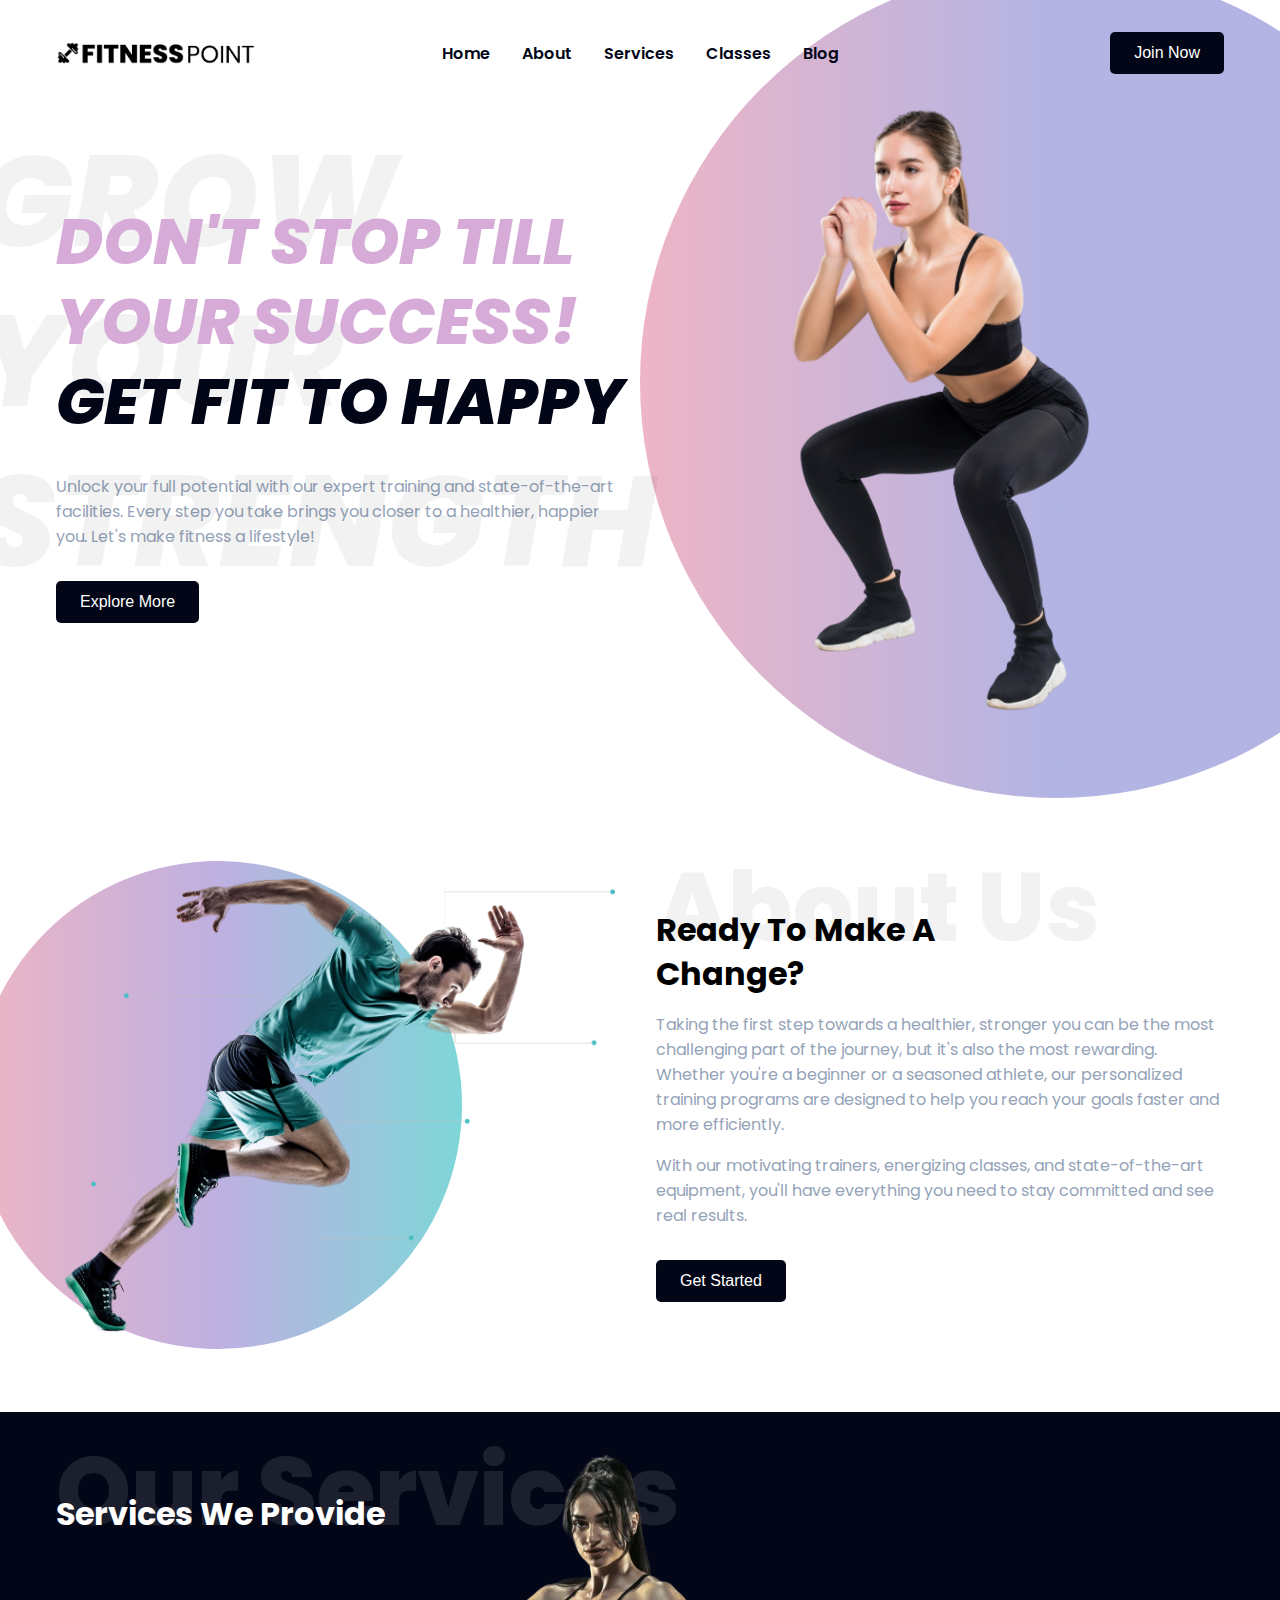
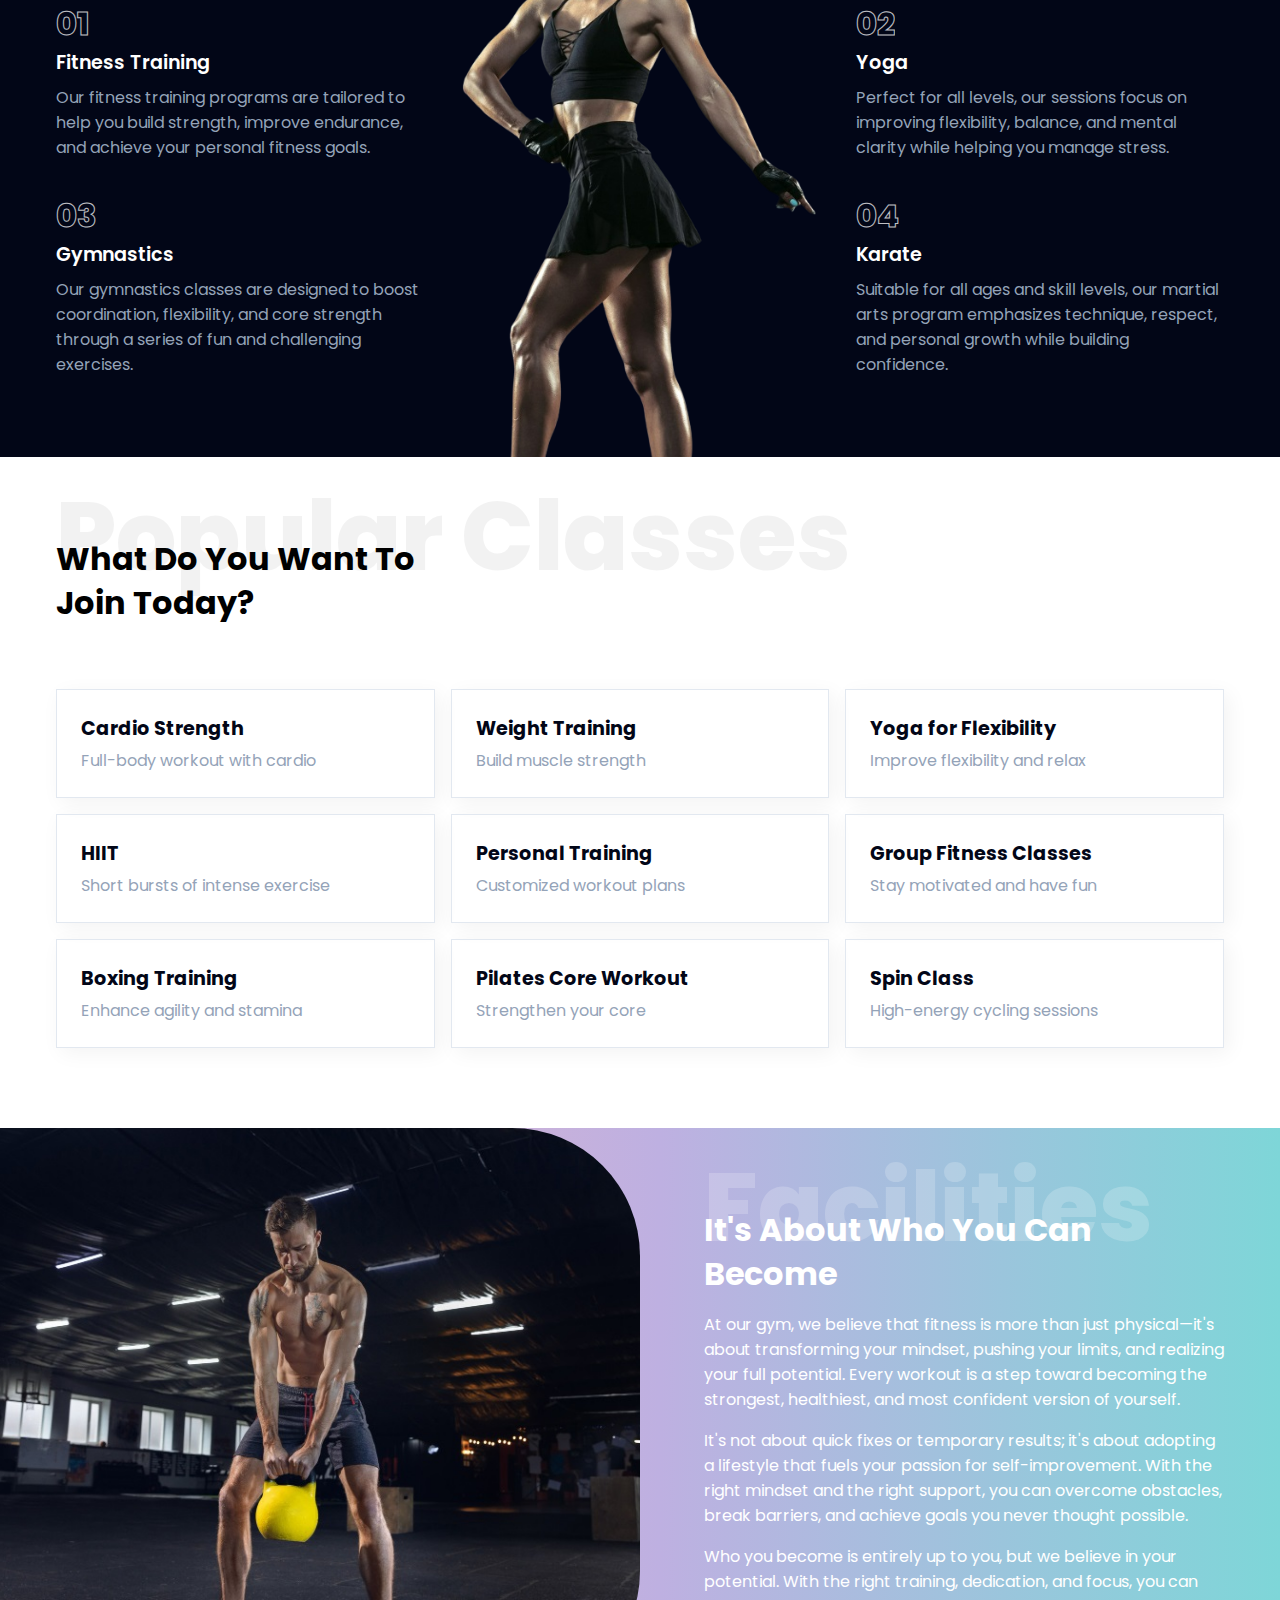
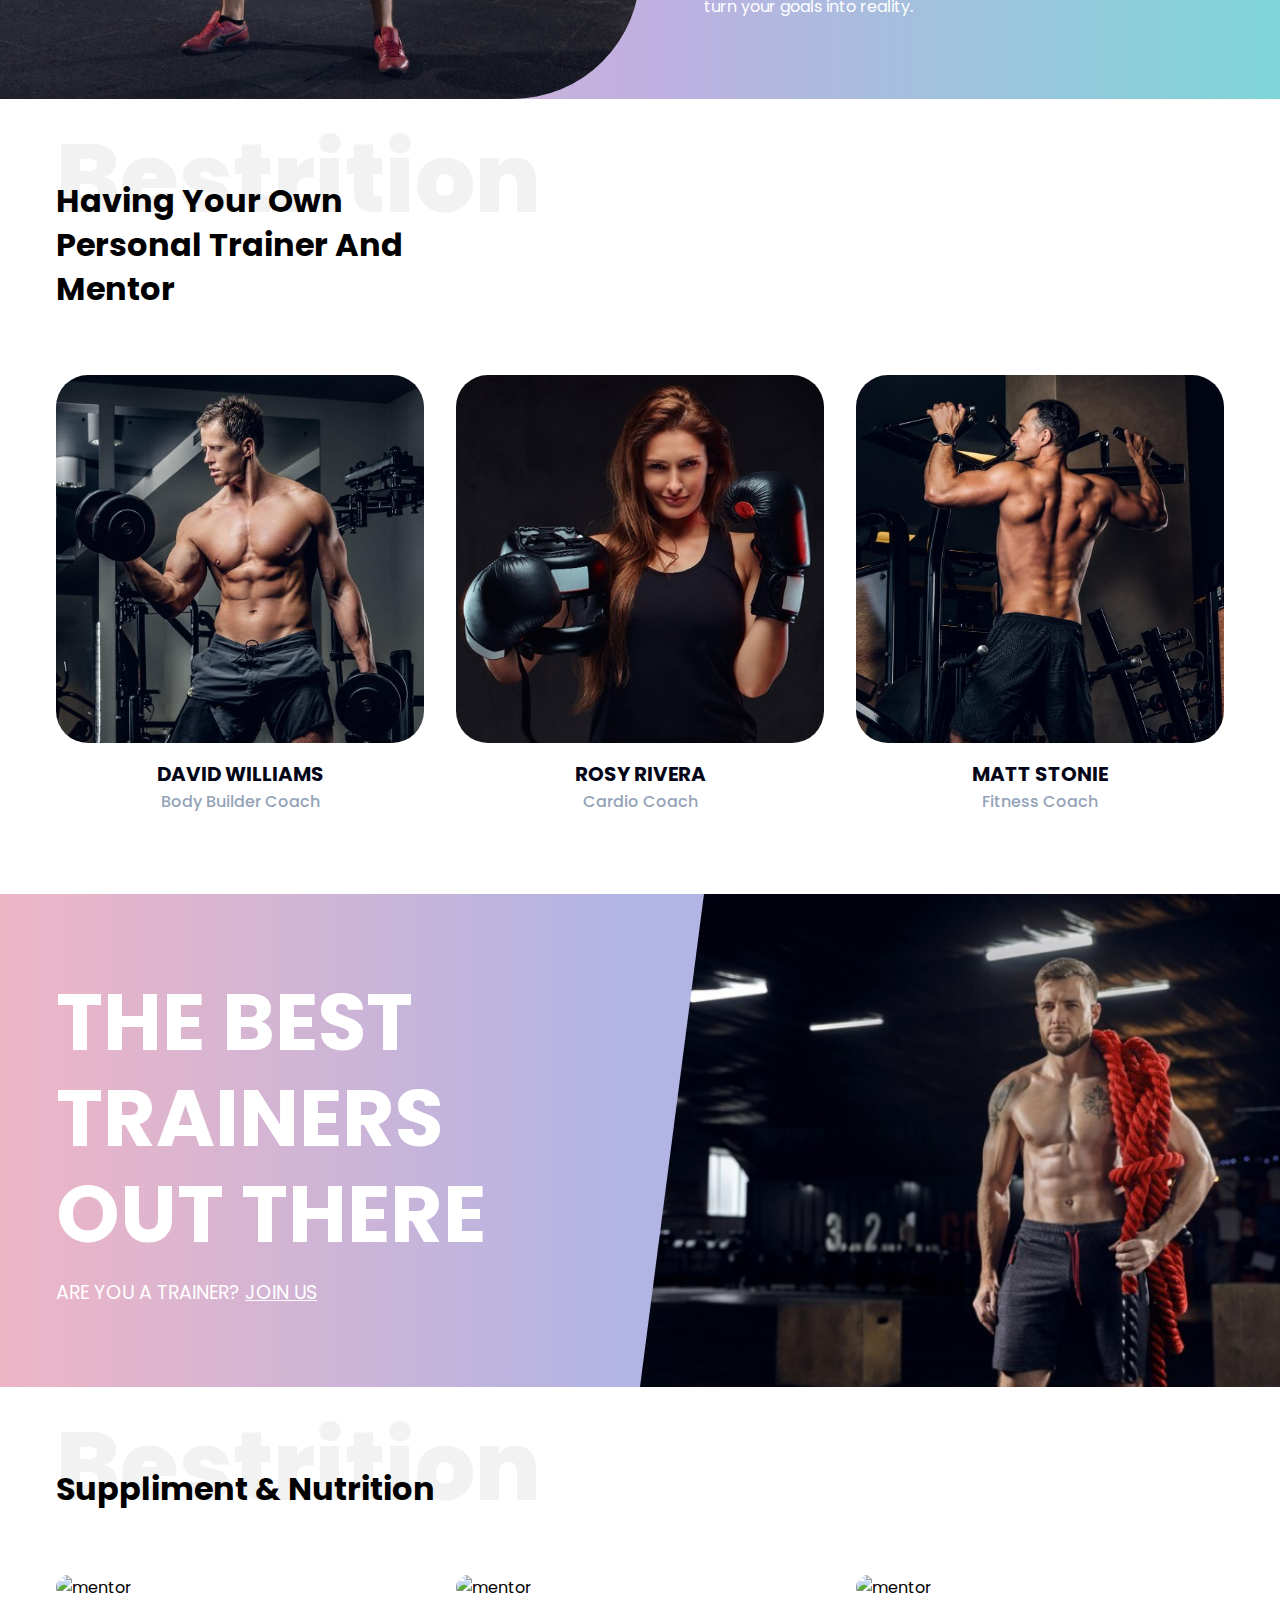
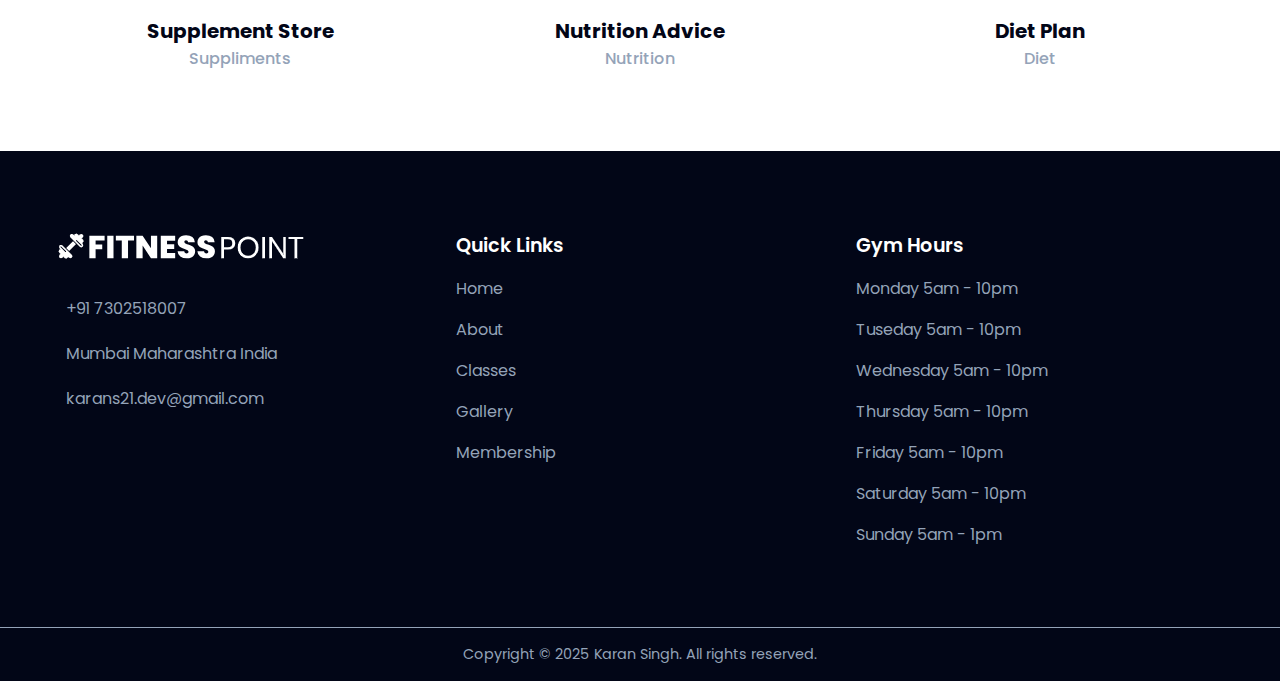
==== index.html @ 831a455c "Initial commit for gym management website now have to make the buttons interactive" ====
<!DOCTYPE html>
<html lang="en">
  <head>
    <meta charset="UTF-8" />
    <meta name="viewport" content="width=device-width, initial-scale=1.0" />
    <link
      href="https://cdn.jsdelivr.net/npm/remixicon@4.3.0/fonts/remixicon.css"
      rel="stylesheet"
    />
    <link rel="stylesheet" href="style.css" />
    <title>FitnessPoint</title>
  </head>
  <body>
    <header>
      <nav>
        <div class="nav__header">
          <div class="nav__logo">
            <a href="#">
              <img src="assets/logo-white.png" alt="logo" class="logo-white" />
              <img src="assets/logo-dark.png" alt="logo" class="logo-dark" />
            </a>
          </div>
          <div class="nav__menu__btn" id="menu-btn">
            <i class="ri-menu-line"></i>
          </div>
        </div>
        <ul class="nav__links" id="nav-links">
          <li><a href="#home">Home</a></li>
          <li><a href="#about">About</a></li>
          <li><a href="#service">Services</a></li>
          <li><a href="#class">Classes</a></li>
          <li><a href="#contact">Blog</a></li>
          <li><a href="#">Join Now</a></li>
        </ul>
        <div class="nav__btns">
          <button class="btn">Join Now</button>
        </div>
      </nav>
      <div class="section__container header__container" id="home">
        <div class="header__content">
          <h1>DON'T STOP TILL YOUR SUCCESS!</h1>
          <h2>GET FIT TO HAPPY</h2>
          <p>
            Unlock your full potential with our expert training and
            state-of-the-art facilities. Every step you take brings you closer
            to a healthier, happier you. Let's make fitness a lifestyle!
          </p>
          <div class="header__btn">
            <button class="btn">Explore More</button>
          </div>
        </div>
        <div class="header__image">
          <img src="assets/header.png" alt="header" />
        </div>
      </div>
    </header>

    <div class="about" id="about">
      <div class="section__container about__container">
        <div class="about__image">
          <img src="assets/about.png" alt="about" />
        </div>
        <div class="about__content">
          <h2 class="section__header">Ready To Make A Change?</h2>
          <p>
            Taking the first step towards a healthier, stronger you can be the
            most challenging part of the journey, but it's also the most
            rewarding. Whether you're a beginner or a seasoned athlete, our
            personalized training programs are designed to help you reach your
            goals faster and more efficiently.
          </p>
          <p>
            With our motivating trainers, energizing classes, and
            state-of-the-art equipment, you'll have everything you need to stay
            committed and see real results.
          </p>
          <div class="about__btn">
            <button class="btn">Get Started</button>
          </div>
        </div>
      </div>
    </div>

    <section class="service" id="service">
      <div class="section__container service__container">
        <h2 class="section__header">Services We Provide</h2>
        <div class="service__grid">
          <div class="service__card">
            <span>01</span>
            <h4>Fitness Training</h4>
            <p>
              Our fitness training programs are tailored to help you build
              strength, improve endurance, and achieve your personal fitness
              goals.
            </p>
          </div>
          <div class="service__card">
            <span>02</span>
            <h4>Yoga</h4>
            <p>
              Perfect for all levels, our sessions focus on improving
              flexibility, balance, and mental clarity while helping you manage
              stress.
            </p>
          </div>
          <div class="service__card">
            <span>03</span>
            <h4>Gymnastics</h4>
            <p>
              Our gymnastics classes are designed to boost coordination,
              flexibility, and core strength through a series of fun and
              challenging exercises.
            </p>
          </div>
          <div class="service__card">
            <span>04</span>
            <h4>Karate</h4>
            <p>
              Suitable for all ages and skill levels, our martial arts program
              emphasizes technique, respect, and personal growth while building
              confidence.
            </p>
          </div>
          <div class="service__image">
            <img src="assets/service.png" alt="service" />
          </div>
        </div>
      </div>
    </section>

    <section class="popular" id="class">
      <div class="section__container popular__container">
        <h2 class="section__header">What Do You Want To Join Today?</h2>
        <div class="popular__grid">
          <div class="popular__card">
            <div>
              <h4>Cardio Strength</h4>
              <p>Full-body workout with cardio</p>
            </div>
            <span>
              <i class="ri-arrow-right-fill"></i>
            </span>
          </div>
          <div class="popular__card">
            <div>
              <h4>Weight Training</h4>
              <p>Build muscle strength</p>
            </div>
            <span>
              <i class="ri-arrow-right-fill"></i>
            </span>
          </div>
          <div class="popular__card">
            <div>
              <h4>Yoga for Flexibility</h4>
              <p>Improve flexibility and relax</p>
            </div>
            <span>
              <i class="ri-arrow-right-fill"></i>
            </span>
          </div>
          <div class="popular__card">
            <div>
              <h4>HIIT</h4>
              <p>Short bursts of intense exercise</p>
            </div>
            <span>
              <i class="ri-arrow-right-fill"></i>
            </span>
          </div>
          <div class="popular__card">
            <div>
              <h4>Personal Training</h4>
              <p>Customized workout plans</p>
            </div>
            <span>
              <i class="ri-arrow-right-fill"></i>
            </span>
          </div>
          <div class="popular__card">
            <div>
              <h4>Group Fitness Classes</h4>
              <p>Stay motivated and have fun</p>
            </div>
            <span>
              <i class="ri-arrow-right-fill"></i>
            </span>
          </div>
          <div class="popular__card">
            <div>
              <h4>Boxing Training</h4>
              <p>Enhance agility and stamina</p>
            </div>
            <span>
              <i class="ri-arrow-right-fill"></i>
            </span>
          </div>
          <div class="popular__card">
            <div>
              <h4>Pilates Core Workout</h4>
              <p>Strengthen your core</p>
            </div>
            <span>
              <i class="ri-arrow-right-fill"></i>
            </span>
          </div>
          <div class="popular__card">
            <div>
              <h4>Spin Class</h4>
              <p>High-energy cycling sessions</p>
            </div>
            <span>
              <i class="ri-arrow-right-fill"></i>
            </span>
          </div>
        </div>
      </div>
    </section>

    <section class="facility__container">
      <div class="facility__image">
        <img src="assets/facility.jpg" alt="facility" />
      </div>
      <div class="facility__content">
        <h2 class="section__header">It's About Who You Can Become</h2>
        <p>
          At our gym, we believe that fitness is more than just physical—it's
          about transforming your mindset, pushing your limits, and realizing
          your full potential. Every workout is a step toward becoming the
          strongest, healthiest, and most confident version of yourself.
        </p>
        <p>
          It's not about quick fixes or temporary results; it's about adopting a
          lifestyle that fuels your passion for self-improvement. With the right
          mindset and the right support, you can overcome obstacles, break
          barriers, and achieve goals you never thought possible.
        </p>
        <p>
          Who you become is entirely up to you, but we believe in your
          potential. With the right training, dedication, and focus, you can
          turn your goals into reality.
        </p>
      </div>
    </section>

    <section class="section__container mentor__container">
      <h2 class="section__header">Having Your Own Personal Trainer And Mentor</h2>
      <div class="mentor__grid">
        <div class="mentor__card">
          <img src="assets/mentor-1.jpg" alt="mentor" />
          <h4>DAVID WILLIAMS</h4>
          <p>Body Builder Coach</p>
        </div>
        <div class="mentor__card">
          <img src="assets/mentor-2.jpg" alt="mentor" />
          <h4>ROSY RIVERA</h4>
          <p>Cardio Coach</p>
        </div>
        <div class="mentor__card">
          <img src="assets/mentor-3.jpg" alt="mentor" />
          <h4>MATT STONIE</h4>
          <p>Fitness Coach</p>
        </div>
      </div>
    </section>

    <section class="banner" id="contact">
      <div class="banner__content">
        <h2>THE BEST TRAINERS OUT THERE</h2>
        <p>ARE YOU A TRAINER? <a href="#">JOIN US</a></p>
      </div>
      <div class="banner__image">
        <img src="assets/banner.png" alt="banner" />
      </div>
    </section>

    <section class="section__container mentor__container">
        <h2 class="section__header">Suppliment & Nutrition</h2>
        <div class="mentor__grid">
          <div class="mentor__card">
            <img src="https://5.imimg.com/data5/SELLER/Default/2021/1/JN/CK/YA/74593053/whey-protein-concentrate.jpg" alt="mentor" />
            <h4>Supplement Store</h4>
            <p>Suppliments</p>
          </div>
          <div class="mentor__card">
            <img src="https://www.careinsurance.com/upload_master/media/posts/September2023/dietary-supplements.webp" alt="mentor" />
            <h4>Nutrition Advice</h4>
            <p>Nutrition</p>
          </div>
          <div class="mentor__card">
            <img src="https://www.lifepointhospital.in/wp-content/uploads/2023/08/diet-plans-1.jpg" alt="mentor" />
            <h4>Diet Plan</h4>
            <p>Diet</p>
          </div>
        </div>
      </section>

    <section class="footer">
      <div class="section__container footer__container">
        <div class="footer__col">
          <a href="#" class="footer__logo">
            <img src="assets/logo-white.png" alt="logo" />
          </a>
          <ul class="footer__links">
            <li>
              <a href="#">
                <span><i class="ri-phone-line"></i></span> +91 7302518007
              </a>
            </li>
            <li>
              <a href="#">
                <span><i class="ri-map-pin-line"></i></span> Mumbai Maharashtra India
              </a>
            </li>
            <li>
              <a href="#">
                <span><i class="ri-mail-line"></i></span> karans21.dev@gmail.com
              </a>
            </li>
          </ul>
        </div>

        <div class="footer__col">
          <h4>Quick Links</h4>
          <ul class="footer__links">
            <li><a href="#">Home</a></li>
            <li><a href="#">About</a></li>
            <li><a href="#">Classes</a></li>
            <li><a href="#">Gallery</a></li>
            <li><a href="#">Membership</a></li>
          </ul>
        </div>
        <div class="footer__col">
          <h4>Gym Hours</h4>
          <ul class="footer__links">
            <li>Monday 5am - 10pm</li>
            <li>Tuseday 5am - 10pm</li>
            <li>Wednesday 5am - 10pm</li>
            <li>Thursday 5am - 10pm</li>
            <li>Friday 5am - 10pm</li>
            <li>Saturday 5am - 10pm</li>
            <li>Sunday 5am - 1pm</li>
          </ul>
        </div>
      </div>
      <div class="footer__bar">
        Copyright © 2025 Karan Singh. All rights reserved.
      </div>
    </section>

    <script src="https://unpkg.com/scrollreveal"></script>
    <script src="main.js"></script>
  </body>
</html>
---- style.css ----
@import url("https://fonts.googleapis.com/css2?family=Poppins:ital,wght@0,100;0,200;0,300;0,400;0,500;0,600;0,700;0,800;0,900;1,100;1,200;1,300;1,400;1,500;1,600;1,700;1,800;1,900&display=swap");

:root {
  --primary-color: #42c8c9;
  --secondary-color: #d6abd8;
  --text-dark: #020617;
  --text-light: #94a3b8;
  --extra-light: #e2e8f0;
  --white: #ffffff;
  --gradient-1: linear-gradient(to right, #eeb5c6, #b2b4e4, #b3b4e4);
  --gradient-2: linear-gradient(to right, #eeb5c4, #beb0e1, #7ed6d8);
  --max-width: 1200px;
}

* {
  padding: 0;
  margin: 0;
  box-sizing: border-box;
}

.section__container {
  max-width: var(--max-width);
  margin: auto;
  padding: 5rem 1rem;
}

.section__header {
  position: relative;
  isolation: isolate;
  font-size: 2rem;
  line-height: 2.75rem;
  max-width: 400px;
}

.section__header::before {
  position: absolute;
  top: -3rem;
  width: max-content;
  font-size: 6rem;
  font-weight: 800;
  line-height: 6rem;
  color: rgba(0, 0, 0, 0.05);
  z-index: -1;
}

.btn {
  padding: 0.75rem 1.5rem;
  outline: none;
  border: none;
  font-size: 1rem;
  color: var(--white);
  background-color: var(--text-dark);
  border-radius: 5px;
  transition: 0.3s;
  cursor: pointer;
}

.btn:hover {
  background-color: var(--primary-color);
}

img {
  display: flex;
  width: 100%;
}

a {
  text-decoration: none;
  transition: 0.3s;
}

ul {
  list-style: none;
}

html,
body {
  scroll-behavior: smooth;
}

body {
  font-family: "Poppins", sans-serif;
}

header {
  overflow: hidden;
}

nav {
  position: fixed;
  isolation: isolate;
  top: 0;
  width: 100%;
  z-index: 9;
}

.nav__header {
  padding: 1rem;
  width: 100%;
  display: flex;
  align-items: center;
  justify-content: space-between;
  background-color: var(--text-dark);
}

.nav__logo img {
  max-width: 175px;
}

.nav__logo .logo-dark {
  display: none;
}

.nav__menu__btn {
  font-size: 1.5rem;
  color: var(--white);
  cursor: pointer;
}

.nav__links {
  position: absolute;
  bottom: 0;
  left: 0;
  width: 100%;
  padding: 2rem;
  display: flex;
  align-items: center;
  justify-content: center;
  flex-direction: column;
  gap: 2rem;
  background-color: var(--text-dark);
  transition: transform 0.5s;
  z-index: -1;
}

.nav__links.open {
  transform: translateY(100%);
}

.nav__links a {
  font-weight: 600;
  color: var(--white);
  white-space: nowrap;
}

.nav__links a:hover {
  color: var(--primary-color);
}

.nav__btns {
  display: none;
}

.header__container {
  display: grid;
  gap: 2rem;
}

.header__container h1 {
  position: relative;
  isolation: isolate;
  font-size: 4rem;
  font-weight: 800;
  line-height: 5rem;
  color: var(--secondary-color);
  font-style: italic;
  text-align: center;
}

.header__container h1::before {
  position: absolute;
  content: "GROW YOUR STRENGTH";
  top: -5rem;
  left: -5rem;
  font-size: 8rem;
  font-weight: 800;
  line-height: 10rem;
  color: rgba(0, 0, 0, 0.05);
  z-index: -1;
}

.header__container h2 {
  margin-bottom: 2rem;
  font-size: 4rem;
  font-weight: 800;
  line-height: 5rem;
  color: var(--text-dark);
  font-style: italic;
  text-align: center;
}

.header__container p {
  margin-bottom: 2rem;
  color: var(--text-light);
  text-align: center;
}

.header__btn {
  text-align: center;
}

.header__image img {
  max-width: 300px;
  margin-inline: auto;
}

.about {
  overflow: hidden;
}

.about__container {
  display: grid;
  gap: 2rem;
}

.about__image {
  position: relative;
  isolation: isolate;
}

.about__image::before {
  position: absolute;
  content: "";
  top: 50%;
  left: 50%;
  transform: translate(-75%, -50%);
  width: calc(100% - 5rem);
  aspect-ratio: 1;
  background-image: var(--gradient-2);
  border-radius: 100%;
  z-index: -1;
}

.about__image img {
  max-width: 550px;
  margin-inline: auto;
}

.about__content .section__header::before {
  content: "About Us";
}

.about__content p {
  margin-top: 1rem;
  color: var(--text-light);
}

.about__content p:nth-child(3) {
  margin-bottom: 2rem;
}

.service {
  background-color: var(--text-dark);
  overflow: hidden;
}

.service__container .section__header {
  color: var(--white);
}

.service__container .section__header::before {
  content: "Our Services";
  color: rgba(255, 255, 255, 0.1);
}

.service__grid {
  margin-top: 4rem;
  display: grid;
  gap: 2rem;
}

.service__card span {
  font-size: 2rem;
  font-weight: 800;
  -webkit-text-fill-color: transparent;
  -webkit-text-stroke: 1px var(--white);
  opacity: 0.75;
}

.service__card h4 {
  margin-bottom: 0.5rem;
  font-size: 1.2rem;
  font-weight: 600;
  color: var(--white);
}

.service__card p {
  color: var(--text-light);
}

.service__image {
  display: none;
}

.popular {
  overflow: hidden;
}

.popular__container .section__header::before {
  content: "Popular Classes";
}

.popular__grid {
  margin-top: 4rem;
  display: grid;
  gap: 1rem;
}

.popular__card {
  padding: 1rem;
  display: flex;
  align-items: center;
  gap: 1rem;
  border: 1px solid var(--extra-light);
  box-shadow: 5px 5px 20px rgba(0, 0, 0, 0.05);
  transition: 0.3s;
}

.popular__card:hover {
  box-shadow: 5px 5px 20px rgba(0, 0, 0, 0.1);
}

.popular__card div {
  flex: 1;
}

.popular__card h4 {
  margin-bottom: 5px;
  font-size: 1.2rem;
  font-weight: 700;
  color: var(--text-dark);
}

.popular__card span {
  font-size: 1.5rem;
  font-weight: 600;
  color: var(--primary-color);
  transition: 0.3s;
}

.popular__card:hover span {
  transform: translateX(10px);
}

.popular__card p {
  color: var(--text-light);
}

.facility__container {
  position: relative;
  isolation: isolate;
  display: grid;
  overflow: hidden;
}

.facility__content {
  padding: 5rem 1rem;
}

.facility__content::before {
  position: absolute;
  content: "";
  background-image: var(--gradient-2);
  grid-area: 1/1/3/2;
  inset: 0;
  z-index: -1;
}

.facility__content .section__header {
  margin-bottom: 1rem;
  color: var(--white);
}

.facility__content .section__header::before {
  content: "Facilities";
  color: rgba(255, 255, 255, 0.2);
}

.facility__content p {
  color: var(--white);
}

.facility__content p:not(:last-child) {
  margin-bottom: 1rem;
}

.mentor__container {
  overflow: hidden;
}

.mentor__container .section__header::before {
  content: "Bestrition";
}


.mentor__grid {
  margin-top: 4rem;
  display: grid;
  gap: 4rem 1rem;
}

.mentor__card img {
  margin-bottom: 1rem;
  border-radius: 2rem;
}

.mentor__card h4 {
  font-size: 1.25rem;
  font-weight: 700;
  color: var(--text-dark);
  text-align: center;
}

.mentor__card p {
  font-weight: 500;
  color: var(--text-light);
  text-align: center;
}

.banner {
  position: relative;
  isolation: isolate;
  display: grid;
  overflow: hidden;
}

.banner__content {
  padding: 5rem 1rem;
}

.banner__content::before {
  position: absolute;
  content: "";
  inset: 0;
  grid-area: 1/1/2/4;
  background-image: var(--gradient-1);
  z-index: -1;
}

.banner__content h2 {
  margin-bottom: 1rem;
  font-size: 5rem;
  line-height: 6rem;
  color: var(--white);
}

.banner__content p {
  font-size: 1.2rem;
  color: var(--white);
}

.banner__content p a {
  text-decoration: underline;
  color: var(--white);
}

.footer {
  background-color: var(--text-dark);
}

.footer__container {
  display: grid;
  gap: 4rem 2rem;
}

.footer__logo img {
  margin-bottom: 2rem;
  max-width: 250px;
}

.footer__col h4 {
  margin-bottom: 1rem;
  font-size: 1.2rem;
  font-weight: 600;
  color: var(--white);
}

.footer__links {
  display: grid;
  gap: 1rem;
}

.footer__links :is(li, a) {
  color: var(--text-light);
}

.footer__links a:hover {
  color: var(--white);
}

.footer__links a span {
  font-size: 1.2rem;
  margin-right: 10px;
}

.footer__bar {
  padding: 1rem;
  font-size: 0.9rem;
  color: var(--text-light);
  text-align: center;
  border-top: 1px solid var(--text-light);
}

@media (width > 540px) {
  .service__grid {
    grid-template-columns: repeat(2, 1fr);
  }

  .popular__grid {
    grid-template-columns: repeat(2, 1fr);
  }

  .mentor__grid {
    grid-template-columns: repeat(2, 1fr);
  }

  .footer__container {
    grid-template-columns: repeat(2, 1fr);
  }
}

@media (width > 768px) {
  header {
    position: relative;
    isolation: isolate;
  }

  header::before {
    position: absolute;
    content: "";
    left: 50%;
    bottom: 0;
    width: 65%;
    aspect-ratio: 1;
    background-image: var(--gradient-1);
    border-radius: 100%;
    z-index: -1;
  }

  nav {
    position: static;
    padding: 2rem 1rem;
    max-width: var(--max-width);
    margin-inline: auto;
    display: flex;
    align-items: center;
    justify-content: space-between;
    gap: 2rem;
  }

  .nav__header {
    flex: 1;
    padding: 0;
    background-color: transparent;
  }

  .nav__logo img {
    max-width: 200px;
  }

  .nav__logo .logo-dark {
    display: flex;
  }

  .nav__logo .logo-white {
    display: none;
  }

  .nav__menu__btn {
    display: none;
  }

  .nav__links {
    position: static;
    width: fit-content;
    padding: 0;
    flex-direction: row;
    background-color: transparent;
    transform: none !important;
  }

  .nav__links a {
    color: var(--text-dark);
  }

  .nav__links li:last-child {
    display: none;
  }

  .nav__btns {
    flex: 1;
    display: flex;
    justify-content: flex-end;
  }

  .header__container {
    padding-top: 0;
    grid-template-columns: repeat(2, 1fr);
    align-items: center;
  }

  .header__container :is(h1, h2, p, .header__btn) {
    text-align: left;
  }

  .about__container {
    grid-template-columns: repeat(2, 1fr);
    align-items: center;
  }

  .popular__grid {
    grid-template-columns: repeat(3, 1fr);
  }

  .facility__container {
    grid-template-columns:
      minmax(0, 1fr)
      minmax(0, calc(var(--max-width) / 2))
      minmax(0, calc(var(--max-width) / 2))
      minmax(0, 1fr);
  }

  .facility__image {
    grid-area: 1/1/2/3;
  }

  .facility__image img {
    height: 100%;
    object-fit: cover;
    border-top-right-radius: 8rem;
    border-bottom-right-radius: 8rem;
  }

  .facility__content {
    grid-area: 1/3/2/4;
  }

  .facility__content::before {
    grid-area: 1/2/2/5;
  }

  .mentor__grid {
    grid-template-columns: repeat(3, 1fr);
  }

  .banner {
    grid-template-columns:
      minmax(0, 1fr)
      minmax(0, calc(var(--max-width) / 2))
      minmax(0, calc(var(--max-width) / 2))
      minmax(0, 1fr);
  }

  .banner__content {
    grid-area: 1/2/2/3;
  }

  .banner__image {
    grid-area: 1/3/2/5;
  }

  .banner__image img {
    height: 100%;
    object-fit: cover;
    clip-path: polygon(10% 0, 100% 0, 100% 100%, 0 100%);
  }

  .footer__container {
    grid-template-columns: repeat(3, 1fr);
  }
}

@media (width > 1024px) {
  .service__grid {
    grid-template-columns: repeat(3, 1fr);
  }

  .service__image {
    position: relative;
    isolation: isolate;
    display: flex;
    height: 100%;
    width: 100%;
    grid-area: 1/2/3/3;
  }

  .service__image img {
    position: absolute;
    top: -10rem;
  }

  .popular__card {
    padding: 1.5rem;
  }

  .facility__content {
    padding-inline: 4rem 1rem;
  }

  .mentor__grid {
    gap: 4rem 2rem;
  }
}
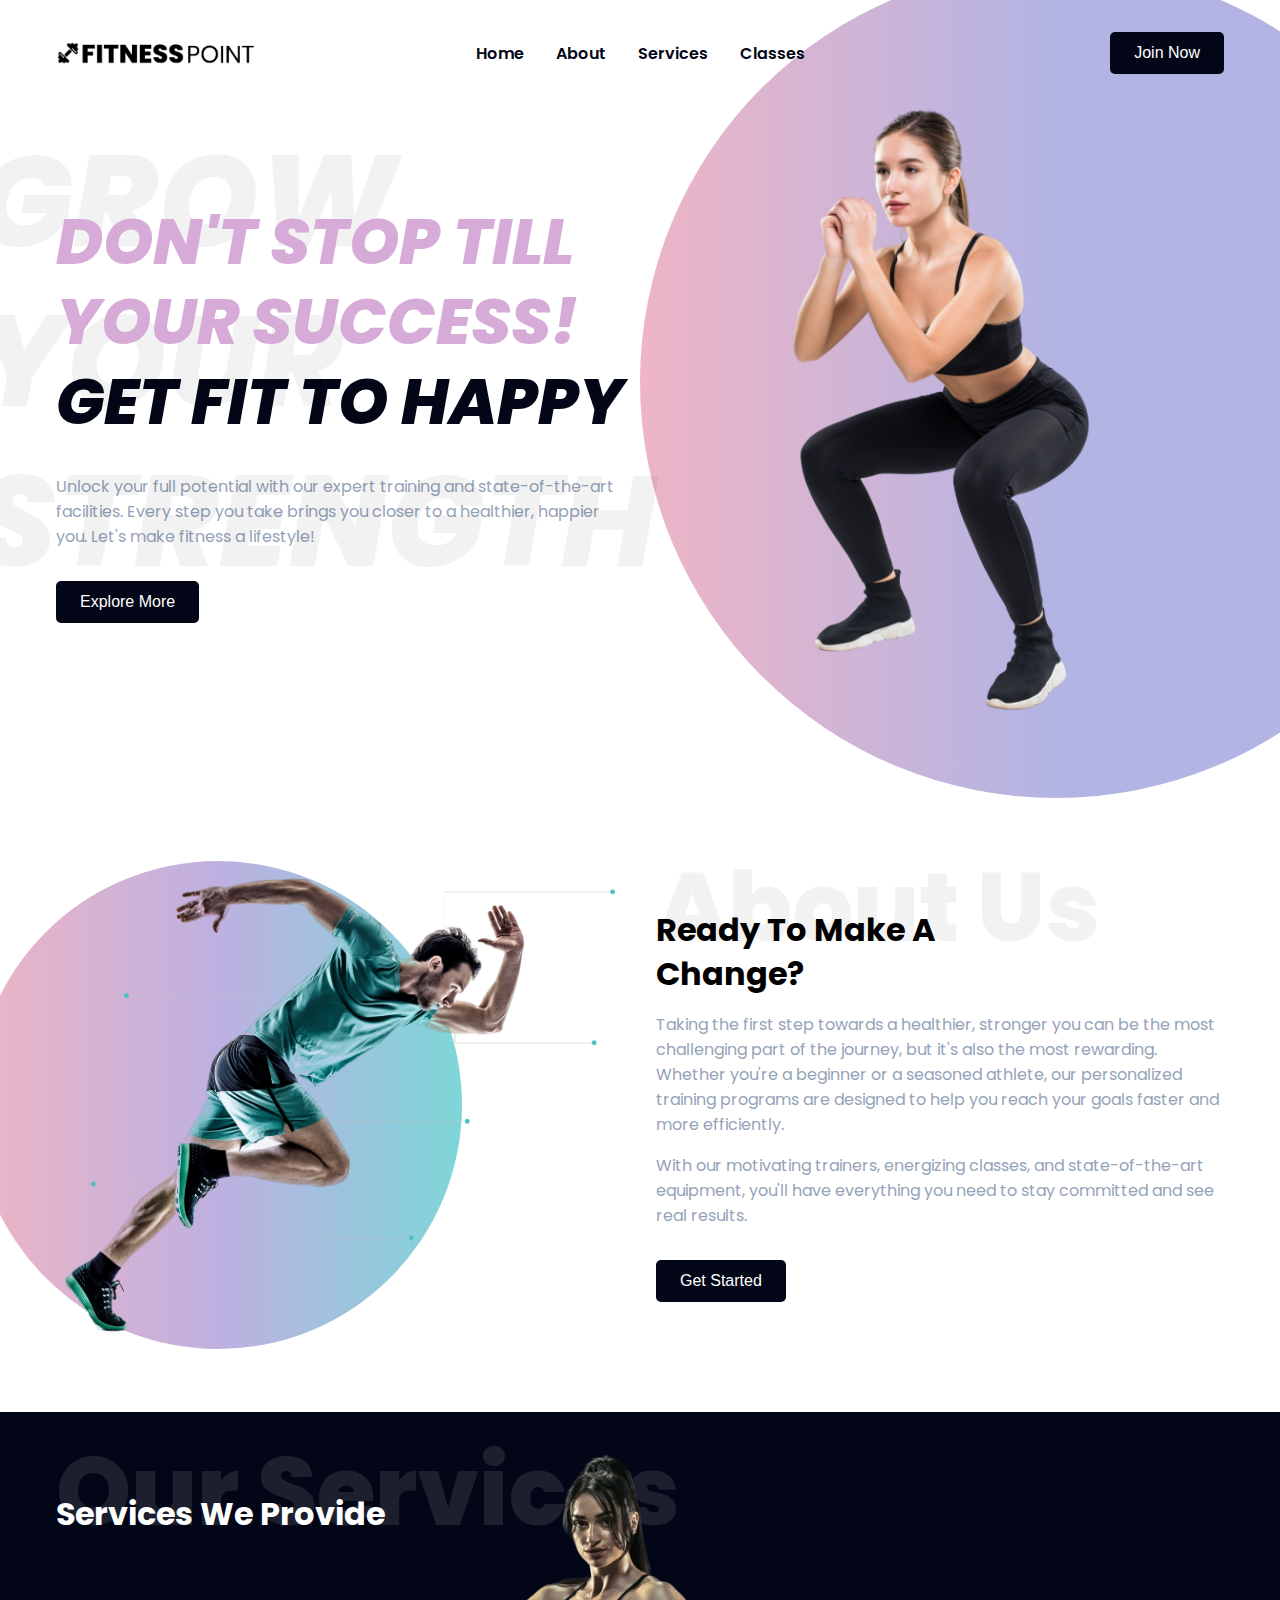
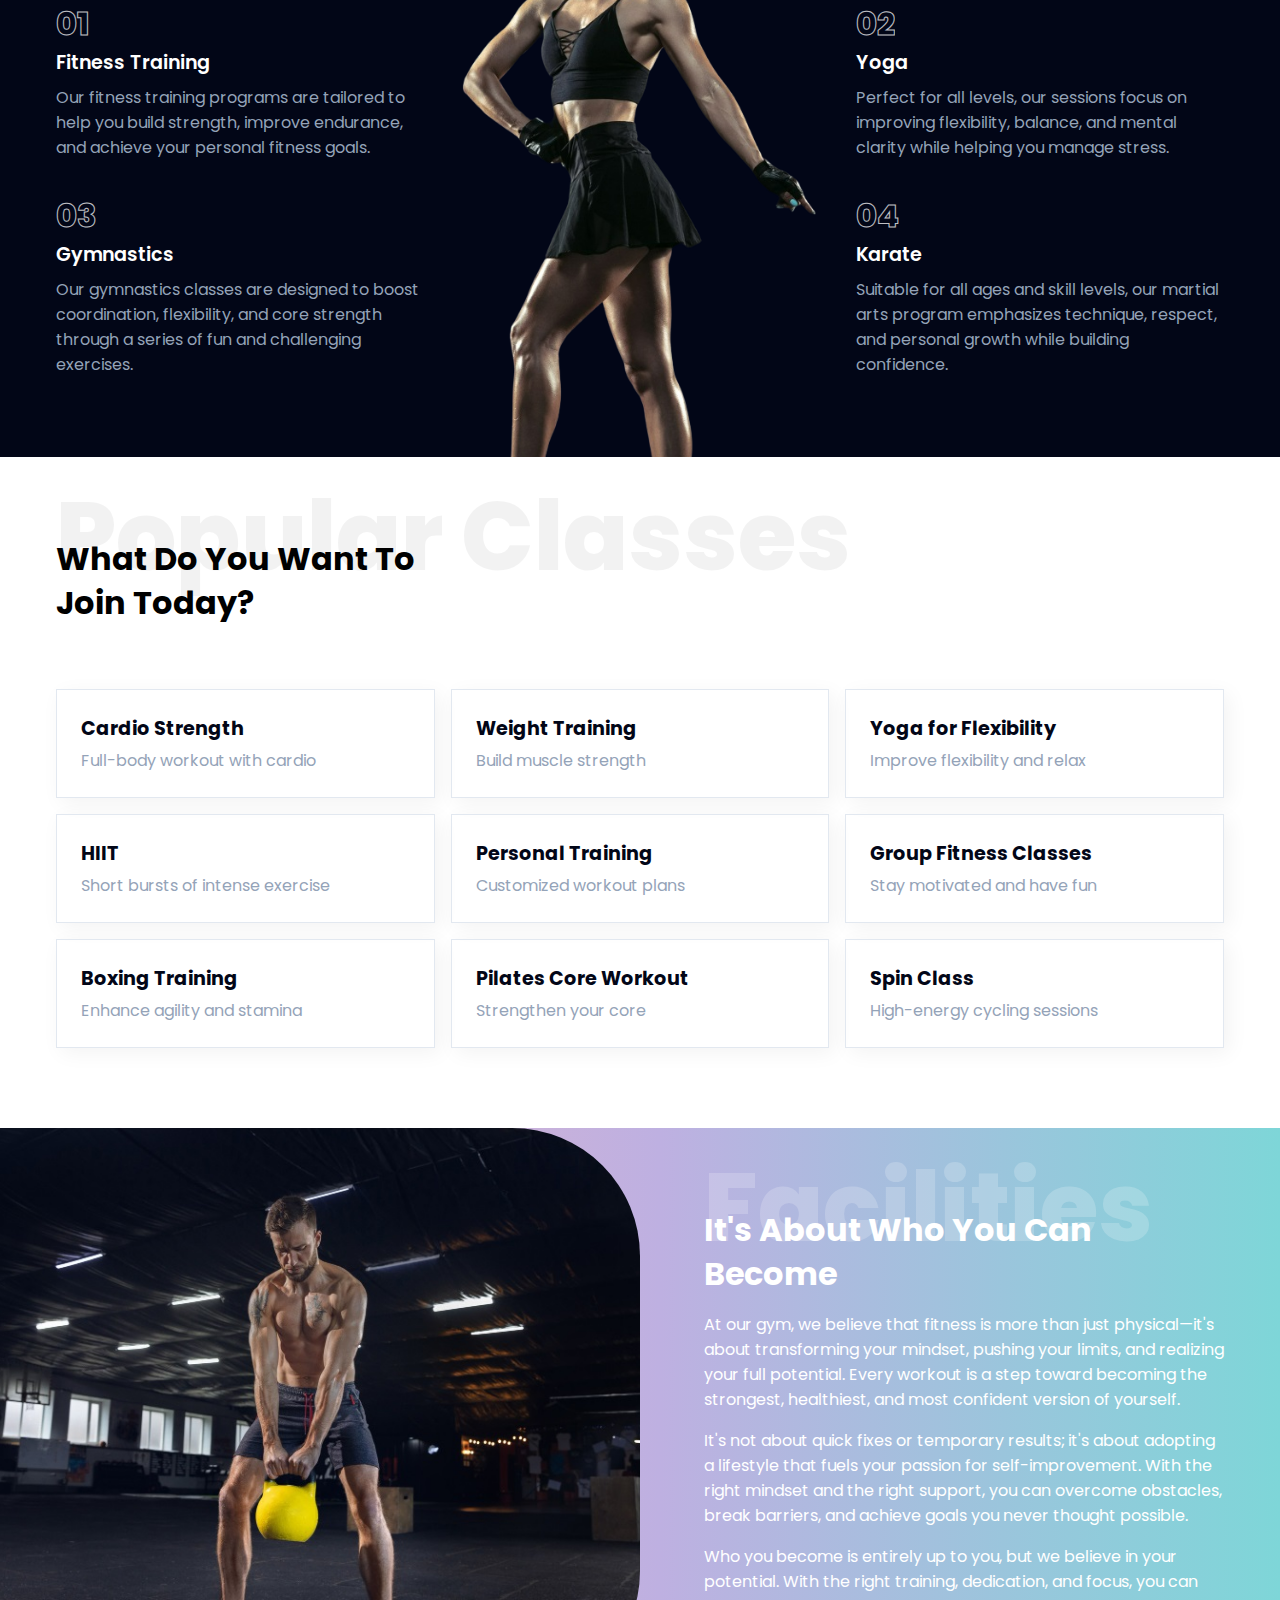
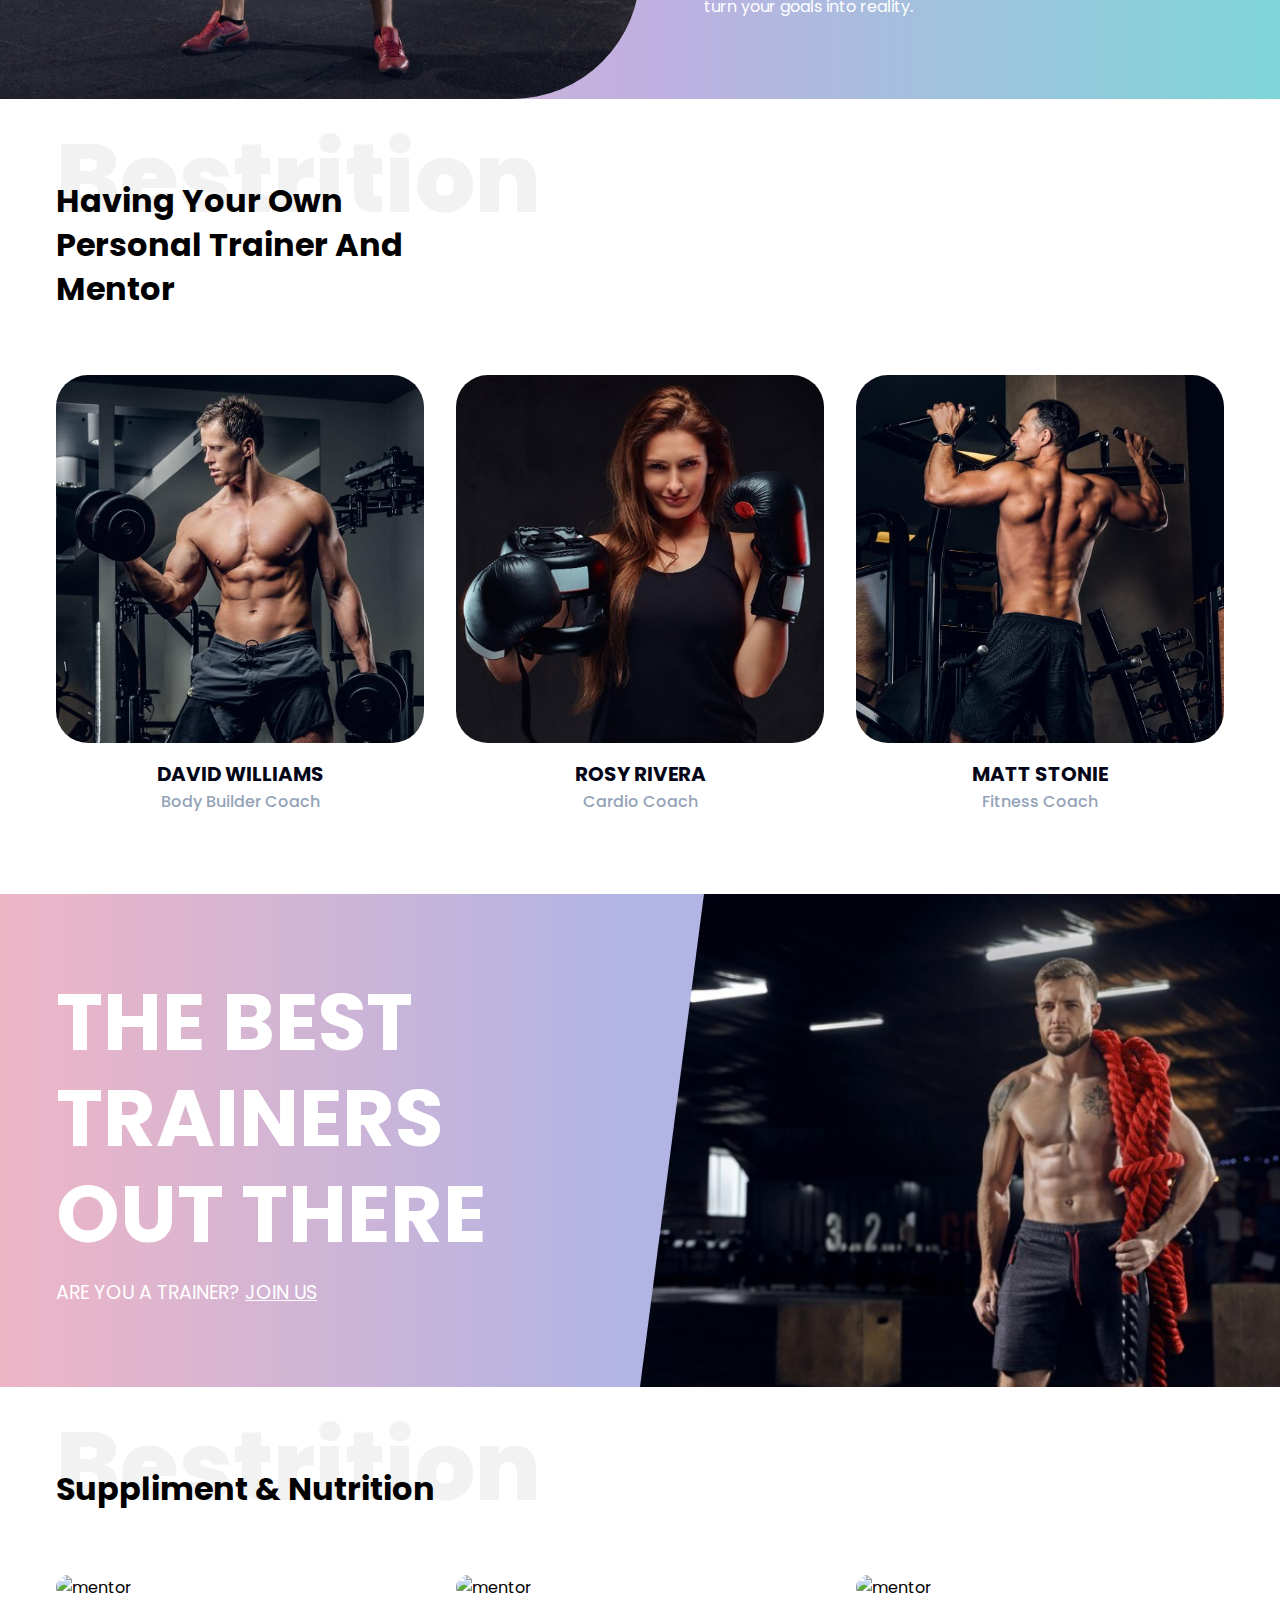
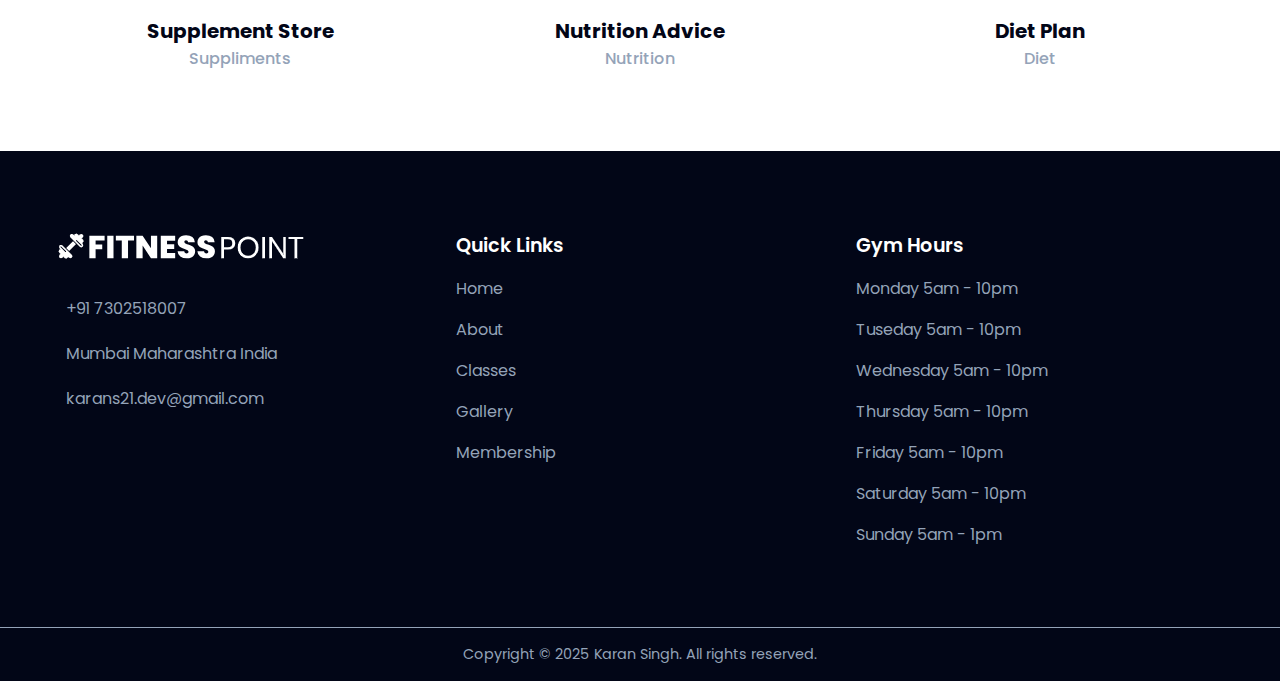
==== commit 6391c1e1: "added login form & registration form using html & bootstrap css styling" ====
--- a/index.html
+++ b/index.html
@@ -30,10 +30,10 @@
           <li><a href="#service">Services</a></li>
           <li><a href="#class">Classes</a></li>
           <li><a href="#contact">Blog</a></li>
-          <li><a href="#">Join Now</a></li>
+
         </ul>
         <div class="nav__btns">
-          <button class="btn">Join Now</button>
+          <button class="btn"><a href="Admin/register.html" style="color: white;">Join Now</a></button>
         </div>
       </nav>
       <div class="section__container header__container" id="home">
